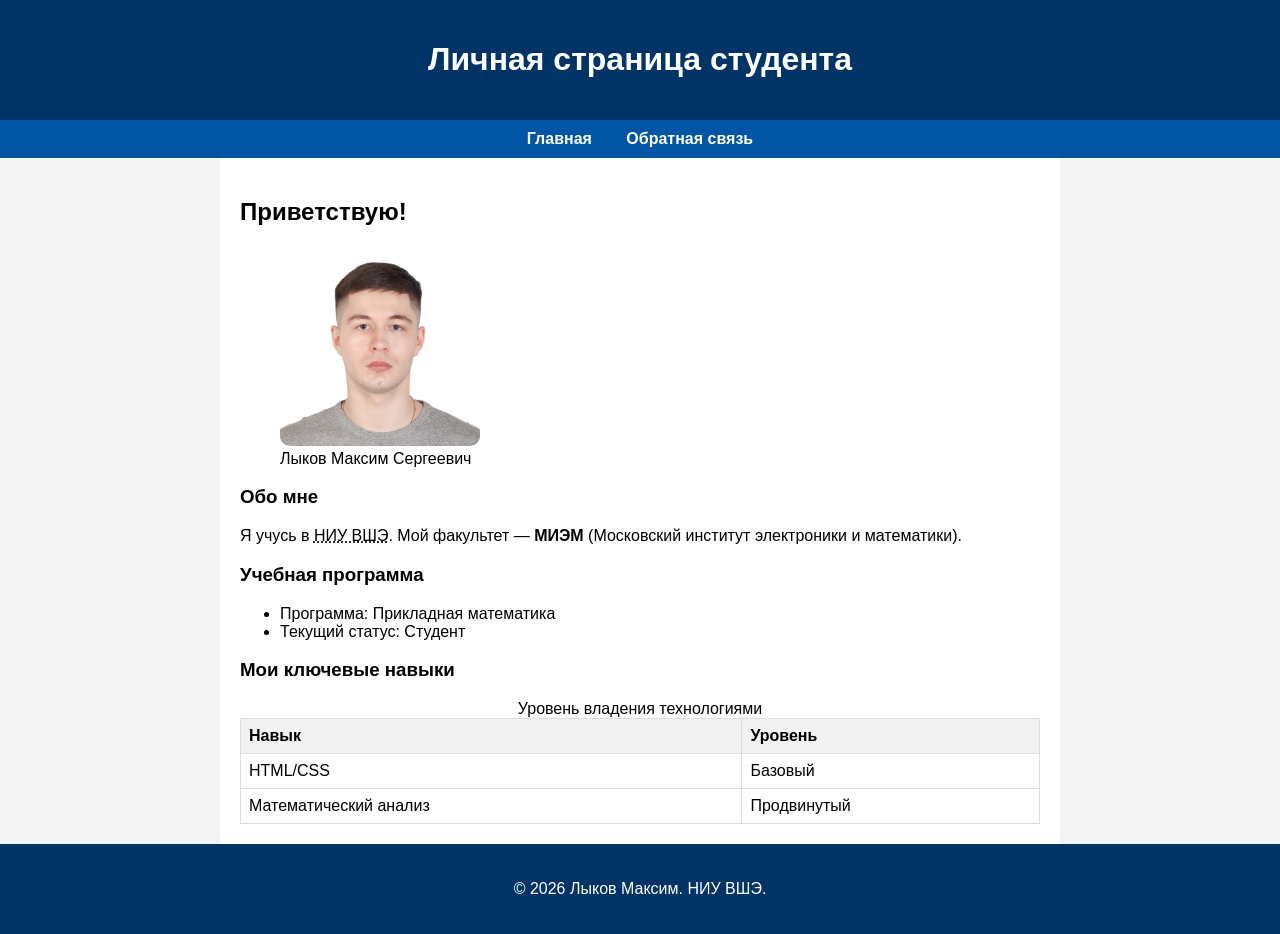
==== index.html @ 6fcf40f6 "Add files via upload" ====
<!DOCTYPE html>
<html lang="ru">
<head>
    <meta charset="UTF-8">
    <title>Я - студент ВШЭ</title>
    <style>
        /* Небольшие стили для красоты (CSS), хотя в задании упор на HTML */
        body { font-family: sans-serif; margin: 0; padding: 0; background-color: #f4f4f4; }
        header, footer { background-color: #003366; color: white; padding: 20px; text-align: center; }
        nav { background-color: #0055a5; padding: 10px; text-align: center; }
        nav a { color: white; margin: 0 15px; text-decoration: none; font-weight: bold; } /* [cite: 26] Стилизация ссылок */
        main { padding: 20px; max-width: 800px; margin: auto; background: white; }
        img { max-width: 200px; border-radius: 10px; }
        table { width: 100%; border-collapse: collapse; margin-top: 10px; }
        th, td { border: 1px solid #ddd; padding: 8px; text-align: left; }
        th { background-color: #f2f2f2; }
    </style>
</head>
<body> <header>
        <h1>Личная страница студента</h1> </header>

    <nav>
        <a href="index.html">Главная</a>
        <a href="contact.html">Обратная связь</a>
    </nav>

    <main>
        <section>
            <h2>Приветствую!</h2>
            <figure>
                <img src="gc.jpg" alt="Фото Максима Лыкова">
                <figcaption>Лыков Максим Сергеевич</figcaption>
            </figure>

            <article> <h3>Обо мне</h3>
                <p> Я учусь в <abbr title="Национальный исследовательский университет «Высшая школа экономики»">НИУ ВШЭ</abbr>.
                    Мой факультет — <b>МИЭМ</b> (Московский институт электроники и математики). 
                    </p>
                
                <h3>Учебная программа</h3>
                <ul>
                    <li>Программа: <span>Прикладная математика</span></li>
                    <li>Текущий статус: Студент</li>
                </ul>
            </article>
        </section>

        <section>
            <h3>Мои ключевые навыки</h3>
            <table>
                <caption>Уровень владения технологиями</caption>
                <thead> <tr> <th>Навык</th> <th>Уровень</th>
                    </tr>
                </thead>
                <tbody> <tr>
                        <td>HTML/CSS</td> <td>Базовый</td>
                    </tr>
                    <tr>
                        <td>Математический анализ</td>
                        <td>Продвинутый</td>
                    </tr>
                </tbody>
            </table>
        </section>
    </main>

    <footer>
        <p>&copy; 2026 Лыков Максим. НИУ ВШЭ.</p>
    </footer>

</body>
</html>
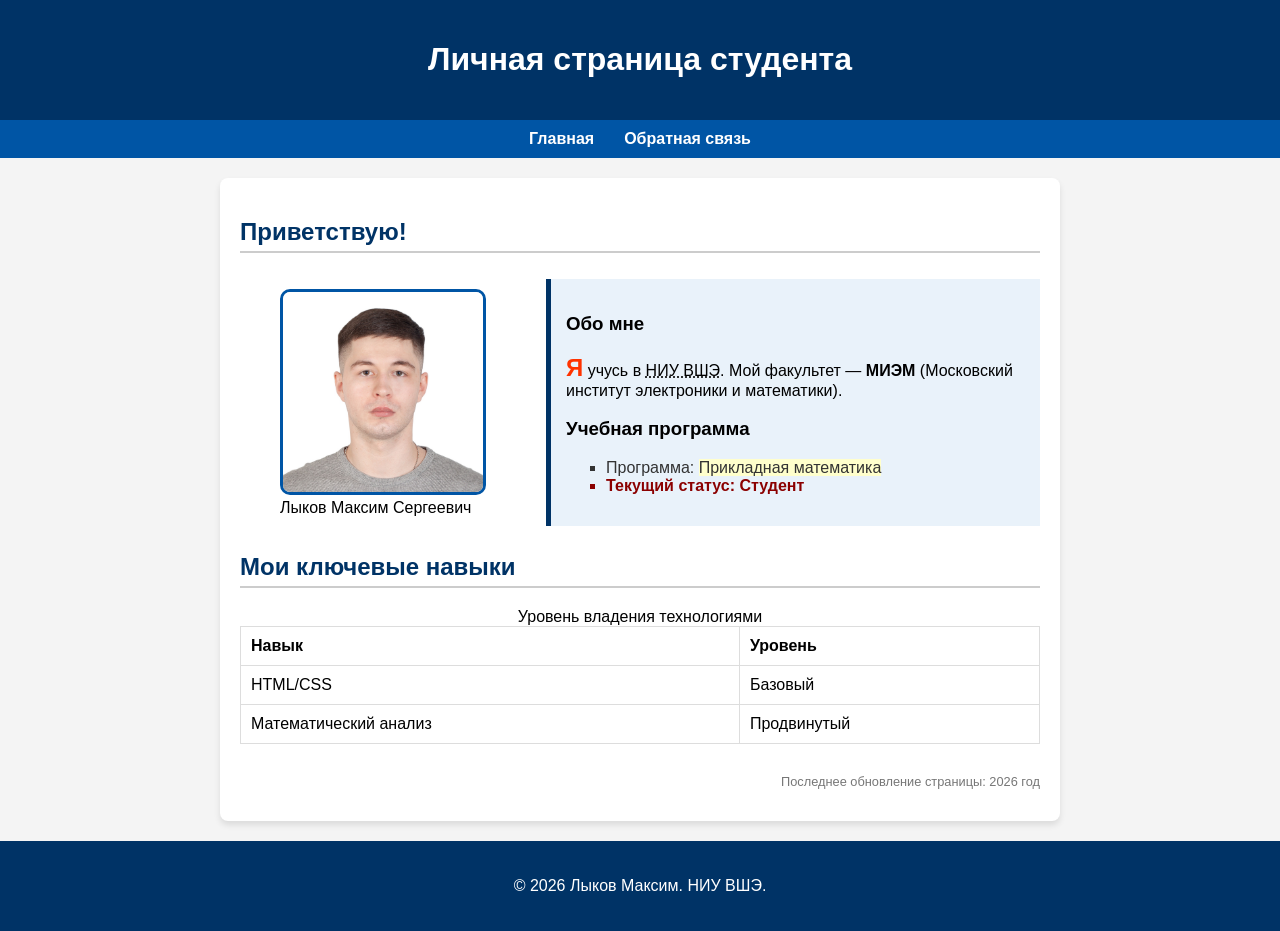
==== commit 3209c925: "Update index.html" ====
--- a/index.html
+++ b/index.html
@@ -3,21 +3,23 @@
 <head>
     <meta charset="UTF-8">
     <title>Я - студент ВШЭ</title>
+    <link rel="stylesheet" href="style.css">
+    
     <style>
-        /* Небольшие стили для красоты (CSS), хотя в задании упор на HTML */
-        body { font-family: sans-serif; margin: 0; padding: 0; background-color: #f4f4f4; }
-        header, footer { background-color: #003366; color: white; padding: 20px; text-align: center; }
-        nav { background-color: #0055a5; padding: 10px; text-align: center; }
-        nav a { color: white; margin: 0 15px; text-decoration: none; font-weight: bold; } /* [cite: 26] Стилизация ссылок */
-        main { padding: 20px; max-width: 800px; margin: auto; background: white; }
-        img { max-width: 200px; border-radius: 10px; }
-        table { width: 100%; border-collapse: collapse; margin-top: 10px; }
-        th, td { border: 1px solid #ddd; padding: 8px; text-align: left; }
-        th { background-color: #f2f2f2; }
+        .highlight {
+            background-color: #ffffcc;
+        }
+        /* Применение модификатора !important */
+        .important-text {
+            color: darkred !important;
+            font-weight: bold;
+        }
     </style>
 </head>
-<body> <header>
-        <h1>Личная страница студента</h1> </header>
+<body> 
+    <header>
+        <h1>Личная страница студента</h1> 
+    </header>
 
     <nav>
         <a href="index.html">Главная</a>
@@ -27,33 +29,41 @@
     <main>
         <section>
             <h2>Приветствую!</h2>
-            <figure>
-                <img src="gc.jpg" alt="Фото Максима Лыкова">
-                <figcaption>Лыков Максим Сергеевич</figcaption>
-            </figure>
+            <div class="profile-container">
+                <figure>
+                    <img src="gc.jpg" alt="Фото Максима Лыкова">
+                    <figcaption>Лыков Максим Сергеевич</figcaption>
+                </figure>
 
-            <article> <h3>Обо мне</h3>
-                <p> Я учусь в <abbr title="Национальный исследовательский университет «Высшая школа экономики»">НИУ ВШЭ</abbr>.
-                    Мой факультет — <b>МИЭМ</b> (Московский институт электроники и математики). 
+                <article id="about-me"> 
+                    <h3>Обо мне</h3>
+                    <p>Я учусь в <abbr title="Национальный исследовательский университет «Высшая школа экономики»">НИУ ВШЭ</abbr>.
+                        Мой факультет — <b>МИЭМ</b> (Московский институт электроники и математики). 
                     </p>
-                
-                <h3>Учебная программа</h3>
-                <ul>
-                    <li>Программа: <span>Прикладная математика</span></li>
-                    <li>Текущий статус: Студент</li>
-                </ul>
-            </article>
+                    
+                    <h3>Учебная программа</h3>
+                    <ul class="custom-list">
+                        <li>Программа: <span class="highlight">Прикладная математика</span></li>
+                        <li class="important-text">Текущий статус: Студент</li>
+                    </ul>
+                </article>
+            </div>
         </section>
 
         <section>
-            <h3>Мои ключевые навыки</h3>
-            <table>
+            <h2>Мои ключевые навыки</h2>
+            <table class="skills-table">
                 <caption>Уровень владения технологиями</caption>
-                <thead> <tr> <th>Навык</th> <th>Уровень</th>
+                <thead> 
+                    <tr> 
+                        <th>Навык</th> 
+                        <th>Уровень</th>
                     </tr>
                 </thead>
-                <tbody> <tr>
-                        <td>HTML/CSS</td> <td>Базовый</td>
+                <tbody> 
+                    <tr>
+                        <td>HTML/CSS</td> 
+                        <td>Базовый</td>
                     </tr>
                     <tr>
                         <td>Математический анализ</td>
@@ -62,6 +72,10 @@
                 </tbody>
             </table>
         </section>
+        
+        <p style="text-align: right; font-size: 0.8em; color: #777; margin-top: 30px;">
+            Последнее обновление страницы: 2026 год
+        </p>
     </main>
 
     <footer>
@@ -69,4 +83,4 @@
     </footer>
 
 </body>
-</html>+</html>
--- a/style.css
+++ b/style.css
@@ -0,0 +1,125 @@
+body { 
+    font-family: Arial, sans-serif; 
+    margin: 0; /*  */
+    padding: 0; /*  */
+    background-color: #f4f4f4; 
+}
+
+header, footer { 
+    background-color: #003366; 
+    color: white; 
+    padding: 20px; 
+    text-align: center; 
+}
+
+nav { 
+    background-color: #0055a5; 
+    padding: 10px; 
+    display: flex; 
+    justify-content: center; 
+    gap: 30px;
+    position: sticky; 
+    top: 0; 
+    z-index: 100;
+}
+
+
+.profile-container {
+    display: flex;
+    align-items: center;
+    gap: 20px;
+    margin-bottom: 20px;
+}
+
+
+main { 
+    padding: 20px; 
+    max-width: 800px; 
+    margin: 20px auto; 
+    background: white; 
+    border-radius: 8px;
+    box-shadow: 0 4px 6px rgba(0,0,0,0.1);
+}
+
+.profile-container img { 
+    max-width: 200px; 
+    border: 3px solid #0055a5; 
+    border-radius: 10px; 
+}
+
+nav a { 
+    color: white; 
+    text-decoration: none; 
+    font-weight: bold; 
+    transition: color 0.3s; 
+}
+
+nav a:hover { 
+    color: #ffcc00; 
+}
+
+section > h2 { 
+    color: #003366; 
+    border-bottom: 2px solid #ccc;
+    padding-bottom: 5px;
+}
+
+h2 + figure {
+    margin-top: 15px;
+}
+
+#about-me {
+    background-color: #e9f2fa;
+    padding: 15px;
+    border-left: 5px solid #003366;
+}
+
+.skills-table { 
+    width: 100%; 
+    border-collapse: collapse; 
+    margin-top: 10px; 
+}
+
+.skills-table th, .skills-table td { 
+    border: 1px solid #ddd; 
+    padding: 10px; 
+    text-align: left; 
+}
+
+input[type="text"], input[type="email"], select, textarea { 
+    width: 100%; 
+    padding: 8px; 
+    box-sizing: border-box; 
+    border: 1px solid #ccc;
+    border-radius: 4px;
+}
+
+input[required] {
+    outline: 2px dotted #0055a5; 
+}
+
+#about-me p::first-letter {
+    font-size: 150%; 
+    color: #ff3300; 
+    font-weight: bold;
+}
+
+ul.custom-list {
+    list-style-type: square;
+    color: #333;
+}
+
+button {
+    cursor: pointer;
+}
+
+@media (max-width: 600px) {
+    .profile-container { 
+        flex-direction: column; 
+        text-align: center; 
+    }
+    nav { 
+        flex-direction: column; 
+        gap: 10px; 
+    }
+}
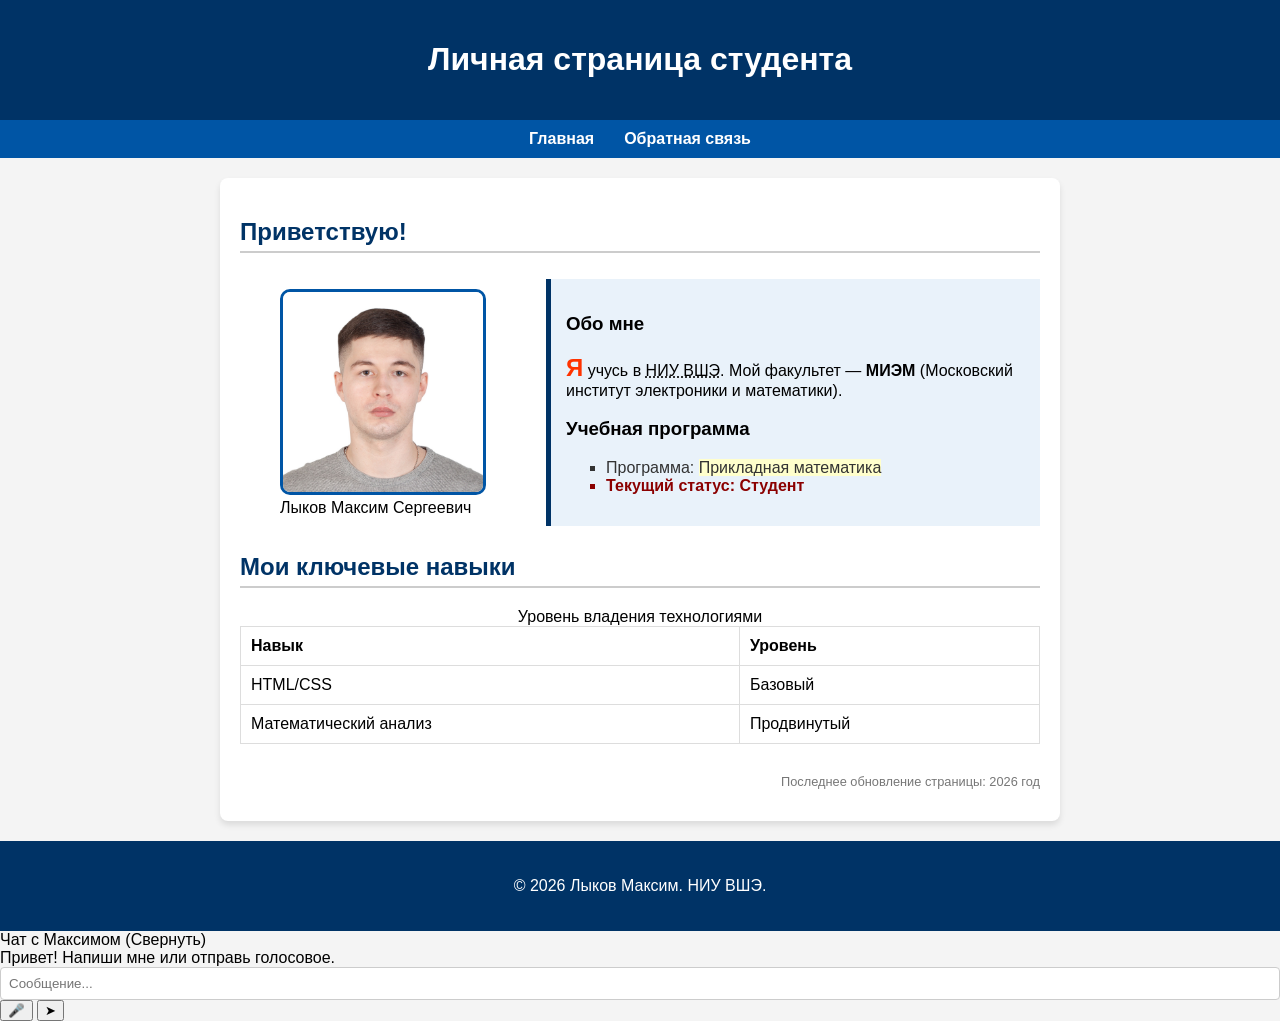
==== commit 8bb74318: "Update index.html" ====
--- a/index.html
+++ b/index.html
@@ -9,7 +9,6 @@
         .highlight {
             background-color: #ffffcc;
         }
-        /* Применение модификатора !important */
         .important-text {
             color: darkred !important;
             font-weight: bold;
@@ -82,5 +81,20 @@
         <p>&copy; 2026 Лыков Максим. НИУ ВШЭ.</p>
     </footer>
 
+    <div class="chat-widget">
+        <div id="chat-header">Чат с Максимом (Свернуть)</div>
+        <div id="chat-body">
+            <div id="chat-messages">
+                <div class="chat-msg bot">Привет! Напиши мне или отправь голосовое.</div>
+            </div>
+            <div class="chat-input-area">
+                <input type="text" id="chat-input" placeholder="Сообщение...">
+                <button id="chat-voice-btn" title="Записать голосовое">🎤</button>
+                <button id="chat-send-btn">➤</button>
+            </div>
+        </div>
+    </div>
+
+    <script src="script.js"></script>
 </body>
 </html>
